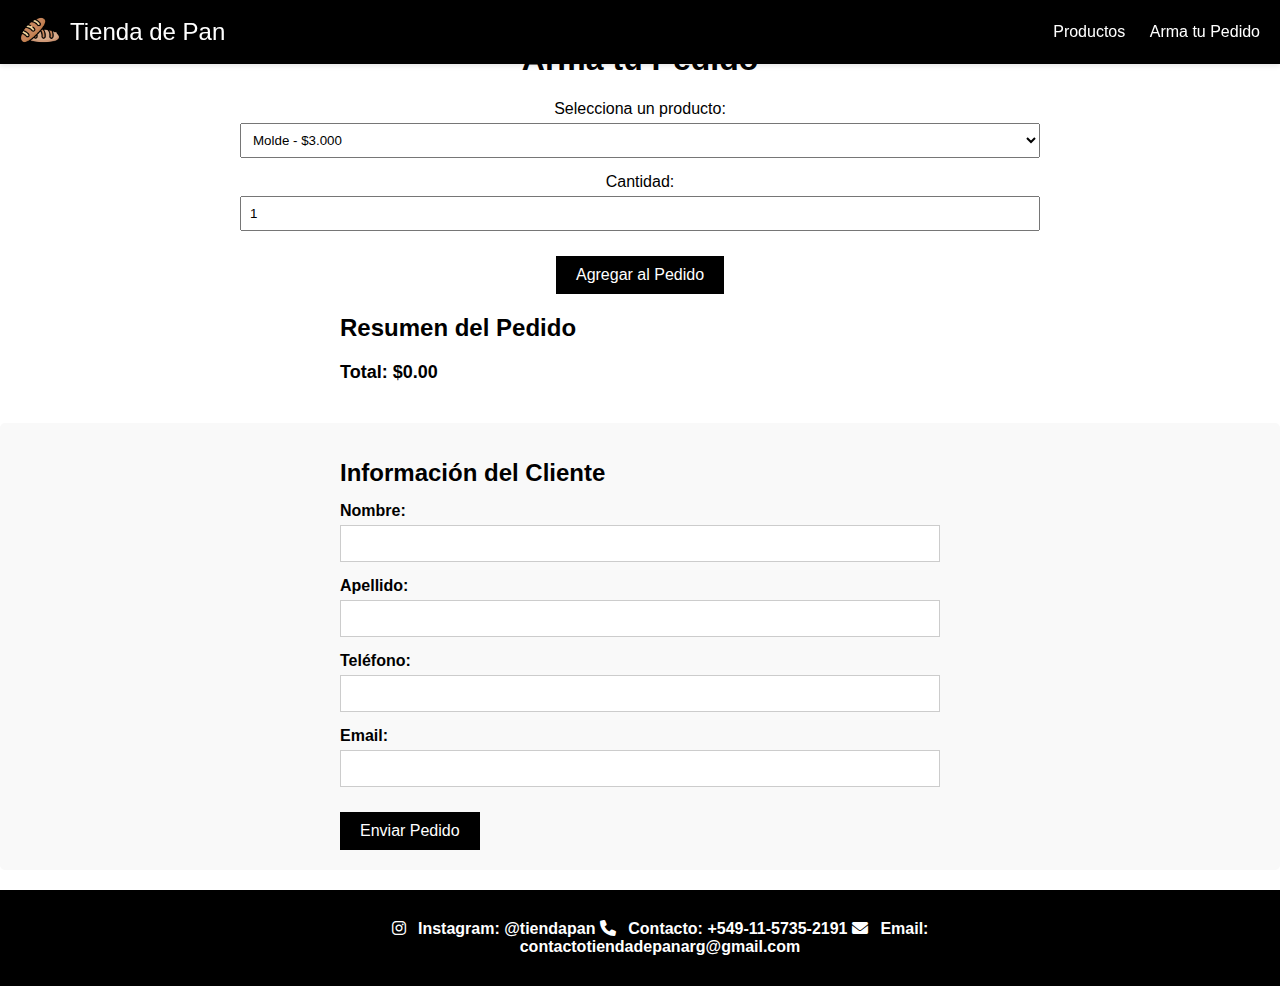
==== armar-pedido.html @ 195a698e "Subo el proyecto terminado" ====
<!DOCTYPE html>
<html lang="es">

<head>
    <meta charset="UTF-8">
    <meta name="viewport" content="width=device-width, initial-scale=1.0">
    <title>Arma tu Pedido - Tienda de Pan</title>
    <link rel="stylesheet" href="style.css">
    <link rel="stylesheet" href="https://cdnjs.cloudflare.com/ajax/libs/font-awesome/6.0.0-beta3/css/all.min.css">
</head>

<body>
    <!-- Navbar -->
    <nav class="navbar">
        <div class="nav-container">
            <div class="nav-logo">
                <a href="index.html"><img src="/img/pan-icono.png" alt="Icono de Tienda de Pan" class="nav-icon"></a>
                <span class="nav-title">Tienda de Pan</span>
            </div>
            <div class="nav-links">
                <a href="productos.html">Productos</a>
                <a href="armar-pedido.html">Arma tu Pedido</a>
            </div>
        </div>
    </nav>

    <!-- Formulario de Pedido -->
    <section class="order-form">
        <div class="form-container">
            <h1>Arma tu Pedido</h1>
            <form id="pedido-form">
                <div class="form-group">
                    <label for="producto">Selecciona un producto:</label>
                    <select id="producto" name="producto">
                        <option value="molde" data-price="3.000">Molde - $3.000</option>
                        <option value="molde-integral" data-price="3.500">Molde Integral - $3.500</option>
                        <option value="ciabatta" data-price="3.200">Ciabatta - $3.200</option>
                        <option value="pan-pita" data-price="3.000">Pan Pita - $3.000</option>
                        <option value="baguette" data-price="2.000">Baguette - $2.000</option>
                        <option value="burguer-semola" data-price="2.700">Burguer Sémola - $2.700</option>
                        <option value="burguer-papa" data-price="3.000">Burguer Papa - $3.000</option>
                        <option value="brioche" data-price="4.000">Brioche - $4.000</option>
                        <option value="baguel" data-price="3.000">Baguel - $3.000</option>
                        <option value="focaccia" data-price="4.000">Focaccia - $4.000</option>

                        <option value="crumble-manzana" data-price="2.200">Crumble de Manzana - $2.200</option>
                        <option value="lemon-pie" data-price="2.200">Lemon Pie - $2.200</option>
                        <option value="carrot-cake" data-price="2.200">Carrot Cake - $2.200</option>
                        <option value="brownie" data-price="2.500">Brownie - $2.500</option>
                        <option value="red-velvet" data-price="2.500">Red Velvet - $2.500</option>
                        <option value="torta-matilda" data-price="3.000">Torta Matilda - $3.000</option>
                        <option value="budin-limon-amapolas" data-price="3.000">Budín de Limón y Amapolas - $3.000
                        </option>
                        <option value="budin-banana-chips" data-price="3.000">Budín de Banana con Chips de Chocolate -
                            $3.000</option>
                        <option value="budin-chocolate-chips" data-price="3.000">Budín de Chocolate con Chips - $3.000
                        </option>

                        <option value="sorrentinos" data-price="5.800">Sorrentinos - $5.800</option>
                        <option value="ravioles" data-price="5.400">Ravioles - $5.400</option>
                        <option value="spaghetti" data-price="3.000">Spaghetti - $3.000</option>
                        <option value="fetucchini" data-price="3.000">Fetucchini - $3.000</option>

                        <option value="pre-pizza-mozzarella" data-price="4.500">Pre-Pizza Mozzarella - $4.500</option>
                        <option value="pre-pizza-mozzarella-y-jamon" data-price="4.500">Pre-Pizza Mozzarella y Jamón -
                            $4.500</option>
                        <option value="tarta-mix-vegetales" data-price="3.500">Tarta Mix Vegetales - $3.500</option>
                        <option value="tarta-hongos-puerro" data-price="3.500">Tarta Hongos y Puerro - $3.500</option>
                        <option value="tarta-mozzarella-jamon" data-price="3.500">Tarta Mozzarella y Jamón - $3.500
                        </option>
                        <option value="tarta-calabaza" data-price="3.500">Tarta de Calabaza - $3.500</option>

                        <option value="croissant" data-price="5.600">Croissant - $5.600</option>
                        <option value="medialunas" data-price="4.200">Medialunas - $4.200</option>
                        <option value="scones-queso" data-price="6.000">Scone de Queso - $6.000</option>
                        <option value="scones-dulce" data-price="5.400">Scone Dulce - $5.400</option>
                        <option value="roll-canela" data-price="6.000">Roll de Canela - $6.000</option>
                        <option value="alfajor-sable-ddl" data-price="4.800">Alfajor Sable DDL - $4.800</option>
                        <option value="alfajor-chocolate" data-price="4.500">Alfajor de Chocolate - $4.500</option>
                        <option value="alfajor-maicena" data-price="4.000">Alfajor de Maicena - $4.000</option>
                        <!-- Agrega más opciones aquí -->
                    </select>
                </div>
                <div class="form-group">
                    <label for="cantidad">Cantidad:</label>
                    <input type="number" id="cantidad" name="cantidad" min="1" value="1" required>
                </div>
                <button type="button" id="agregar-btn">Agregar al Pedido</button>
            </form>

            <div class="pedido-resumen">
                <h2>Resumen del Pedido</h2>
                <ul id="pedido-lista"></ul>
                <div id="total">
                    <strong>Total: $<span id="total-precio">0.00</span></strong>
                </div>
            </div>
        </div>
    </section>

    <!-- Formulario de Cliente -->
    <section class="customer-info">
        <div class="form-container">
            <h1>Información del Cliente</h1>
            <form id="cliente-form">
                <div class="form-group">
                    <label for="nombre">Nombre:</label>
                    <input type="text" id="nombre" name="nombre" required>
                </div>
                <div class="form-group">
                    <label for="apellido">Apellido:</label>
                    <input type="text" id="apellido" name="apellido" required>
                </div>
                <div class="form-group">
                    <label for="telefono">Teléfono:</label>
                    <input type="tel" id="telefono" name="telefono" required>
                </div>
                <div class="form-group">
                    <label for="email">Email:</label>
                    <input type="email" id="email" name="email" required>
                </div>
                <button type="button" id="enviar-pedido-btn">Enviar Pedido</button>
                <p id="error-msg" class="error-msg">Por favor, completa todos los campos antes de continuar.</p>
            </form>
        </div>
    </section>

    <footer class="footer">
        <div class="footer-container">
            <p>
                <a href="https://www.instagram.com/tiendadepan.arg/" target="_blank" class="footer-link">
                    <i class="fab fa-instagram"></i> Instagram: @tiendapan
                </a>
                <a href="tel:+5491157352191" class="footer-link">
                    <i class="fas fa-phone"></i> Contacto: +549-11-5735-2191
                </a>
                <a href="mailto:contactotiendadepan@gmail.com" class="footer-link">
                    <i class="fas fa-envelope"></i> Email: contactotiendadepanarg@gmail.com
                </a>
            </p>
        </div>
    </footer>

    <script src="/script.js">
    </script>
</body>

</html>
---- style.css ----
/* General styles */
html, body {
    margin: 0;
    padding: 0;
    height: 100%; /* Asegura que html y body ocupen toda la altura */
}

body {
    font-family: Arial, sans-serif;
    color: #000;
    background-color: #fff;
    overflow-x: hidden; /* Evitar el desbordamiento horizontal */
    display: flex;
    flex-direction: column;
}

/* Navbar styles */
.navbar {
    background-color: #000;
    color: #fff;
    padding: 10px 20px;
    position: fixed;
    width: 100%;
    top: 0;
    left: 0;
    z-index: 1000;
    box-shadow: 0 2px 5px rgba(0, 0, 0, 0.1); /* Agregar sombra para mayor visibilidad */
    box-sizing: border-box; /* Asegura que el padding no afecte el ancho total */
}

.nav-container {
    display: flex;
    justify-content: space-between;
    align-items: center;
}

.nav-logo {
    display: flex;
    align-items: center;
}

.nav-icon {
    width: 40px;
    height: 40px;
}

.nav-title {
    margin-left: 10px;
    font-size: 24px;
}

.nav-links a {
    color: #fff;
    margin-left: 20px;
    text-decoration: none;
}

.nav-links a:hover {
    text-decoration: underline;
    color: #097429;
}

/* Hero section styles */
.hero {
    position: relative;
    height: calc(100vh - 60px); /* Ajusta la altura para no cubrir el navbar */
    overflow: hidden; /* Ocultar cualquier contenido que se desborde */
    margin-top: 60px; /* Espacio para el navbar fijo */
}

.hero-image {
    width: 100%;
    height: 100%; /* Asegura que la imagen cubra toda la sección hero */
    object-fit: cover; /* Mantiene la proporción de la imagen y cubre el área */
    display: block;
}

.hero-text {
    position: absolute;
    top: 50%;
    left: 50%;
    transform: translate(-50%, -50%);
    color: #fff;
    padding: 20px;
    background: rgba(0, 0, 0, 0.5); /* Fondo semi-transparente para mejorar la legibilidad */
    border-radius: 10px;
    text-align: center;
}

.hero-text h1 {
    font-size: 3em;
    margin: 0;
}

.hero-text p {
    font-size: 1.5em;
    margin: 10px 0 0;
}

/* Introduction section styles */
.intro {
    padding: 20px;
    text-align: center;
}




/* Form Styles */
.order-form {
    padding: 20px;
    text-align: center;
    flex: 1; /* Ocupa el espacio restante */
}

.form-container {
    max-width: 800px;
    margin: 0 auto;
}

.form-group {
    margin-bottom: 15px;
}

.form-group label {
    display: block;
    margin-bottom: 5px;
}

.form-group input,
.form-group select {
    width: 100%;
    padding: 8px;
    box-sizing: border-box;
}

button {
    background-color: #000;
    color: #fff;
    border: none;
    padding: 10px 20px;
    cursor: pointer;
    font-size: 16px;
    margin-top: 10px;
}

button:hover {
    background-color: #444;
}

.pedido-resumen {
    margin-top: 20px;
    text-align: left;
    max-width: 600px;
    margin: 0 auto;
}

.pedido-resumen ul {
    list-style-type: none;
    padding: 0;
}

.pedido-resumen li {
    display: flex;
    justify-content: space-between;
    align-items: center;
    padding: 5px 0;
}

.pedido-resumen button.eliminar-btn {
    background-color: #d9534f;
    border: none;
    color: #fff;
    padding: 5px 10px;
    cursor: pointer;
}

.pedido-resumen button.eliminar-btn:hover {
    background-color: #c9302c;
}

#total {
    font-size: 18px;
    margin-top: 10px;
}

/* Footer styles */
.footer {
    background-color: #000;
    color: #fff;
    padding: 20px;
    text-align: center;
    width: 100%;
}

.footer-container {
    max-width: 800px;
    margin: 0 auto;
    
}

.footer p {
    margin: 10px 0;
    font-size: 16px;
    justify-content: space-between;
}

.footer-link {
    text-decoration: none;
    color: #fff; /* Color del texto de los enlaces */
    font-weight: bold;
}

.footer-link i {
    margin-right: 8px;
}

.footer-link:hover {
    color: #097429; /* Color al pasar el ratón por encima */
}


.productos {
    padding: 20px;
}

.section {
    margin-bottom: 40px;
}

.section h2 {
    border-bottom: 2px solid #000;
    padding-bottom: 10px;
    margin-bottom: 20px;
}

.producto {
    text-align: center;
    margin-bottom: 20px;
    border-bottom: 1px solid #ddd;
    padding-bottom: 20px;
    gap: 200px; /* Espacio entre imagen y texto */
}

.producto img {
    max-width: 150px; /* Limita el tamaño máximo de la imagen */
    height: auto;
    object-fit: cover; /* Mantiene la proporción de la imagen */
    border-radius: 8px; /* Bordes redondeados para la imagen */
}

.producto-info {
    flex: 1;
}

.producto-info h3 {
    margin: 0;
    font-size: 20px;
}

.producto-info p {
    margin: 5px 0;
    color: #666;
    line-height: 1.5; /* Mejora la legibilidad del texto */
}

.producto-info span {
    display: block;
    font-size: 16px;
    margin-top: 5px;
}

/* Estilos para el formulario de cliente */
.customer-info {
    background-color: #f9f9f9;
    padding: 20px;
    margin: 20px 0;
    border-radius: 5px;
}

.customer-info .form-container {
    max-width: 600px;
    margin: 0 auto;
}

.customer-info h1 {
    font-size: 24px;
    margin-bottom: 15px;
}

.customer-info .form-group {
    margin-bottom: 15px;
}

.customer-info .form-group label {
    display: block;
    margin-bottom: 5px;
    font-weight: bold;
}

.customer-info .form-group input {
    width: 100%;
    padding: 10px;
    border: 1px solid #ccc;
}

.customer-info button {
    background-color: #000000;
    color: #fff;
    padding: 10px 20px;
    border: none;

    cursor: pointer;
}

.customer-info button:hover {
    background-color: #000000;
}

.error-msg {
    color: #ff0000;
    font-size: 14px;
    margin-top: 10px;
    display: none; /* Ocultar el mensaje por defecto */
}
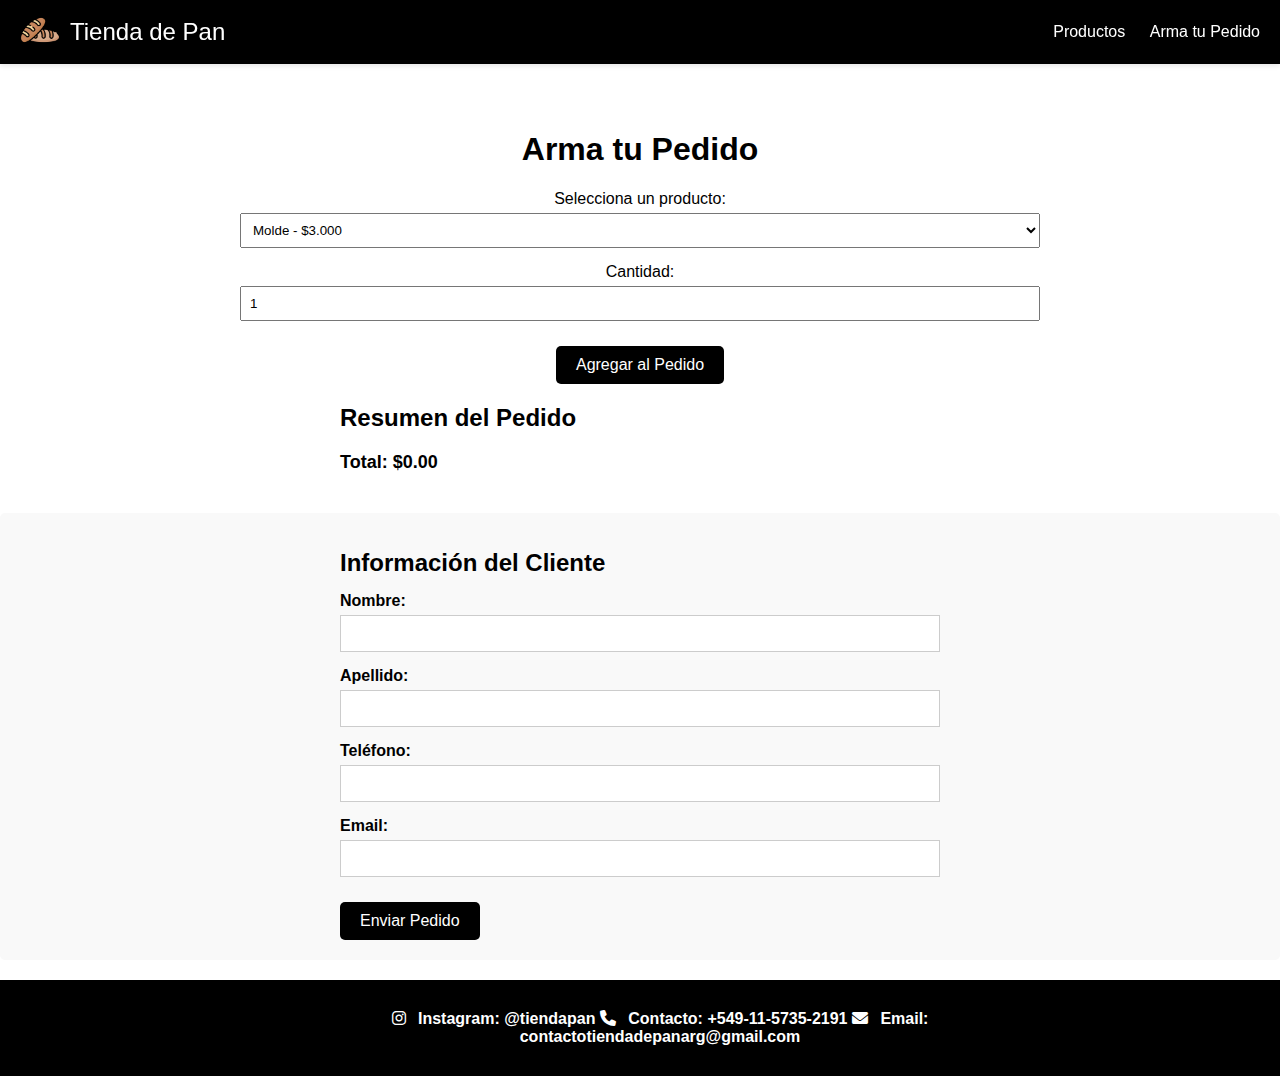
==== commit bc047f6d: "corrijo error responsivo en celulares" ====
--- a/armar-pedido.html
+++ b/armar-pedido.html
@@ -24,6 +24,7 @@
         </div>
     </nav>
 
+    <br><br><br><br><br>
     <!-- Formulario de Pedido -->
     <section class="order-form">
         <div class="form-container">
--- a/style.css
+++ b/style.css
@@ -2,14 +2,14 @@
 html, body {
     margin: 0;
     padding: 0;
-    height: 100%; /* Asegura que html y body ocupen toda la altura */
+    height: 100%;
+    font-family: Arial, sans-serif;
 }
 
 body {
-    font-family: Arial, sans-serif;
     color: #000;
     background-color: #fff;
-    overflow-x: hidden; /* Evitar el desbordamiento horizontal */
+    overflow-x: hidden; /* Avoid horizontal overflow */
     display: flex;
     flex-direction: column;
 }
@@ -24,8 +24,8 @@
     top: 0;
     left: 0;
     z-index: 1000;
-    box-shadow: 0 2px 5px rgba(0, 0, 0, 0.1); /* Agregar sombra para mayor visibilidad */
-    box-sizing: border-box; /* Asegura que el padding no afecte el ancho total */
+    box-shadow: 0 2px 5px rgba(0, 0, 0, 0.1);
+    box-sizing: border-box;
 }
 
 .nav-container {
@@ -63,15 +63,15 @@
 /* Hero section styles */
 .hero {
     position: relative;
-    height: calc(100vh - 60px); /* Ajusta la altura para no cubrir el navbar */
-    overflow: hidden; /* Ocultar cualquier contenido que se desborde */
-    margin-top: 60px; /* Espacio para el navbar fijo */
+    height: calc(100vh - 60px); /* Adjust height to avoid navbar overlap */
+    overflow: hidden;
+    margin-top: 60px; /* Space for fixed navbar */
 }
 
 .hero-image {
     width: 100%;
-    height: 100%; /* Asegura que la imagen cubra toda la sección hero */
-    object-fit: cover; /* Mantiene la proporción de la imagen y cubre el área */
+    height: 100%;
+    object-fit: cover;
     display: block;
 }
 
@@ -82,7 +82,7 @@
     transform: translate(-50%, -50%);
     color: #fff;
     padding: 20px;
-    background: rgba(0, 0, 0, 0.5); /* Fondo semi-transparente para mejorar la legibilidad */
+    background: rgba(0, 0, 0, 0.5); /* Semi-transparent background */
     border-radius: 10px;
     text-align: center;
 }
@@ -103,14 +103,11 @@
     text-align: center;
 }
 
-
-
-
 /* Form Styles */
 .order-form {
     padding: 20px;
     text-align: center;
-    flex: 1; /* Ocupa el espacio restante */
+    flex: 1; /* Occupy the remaining space */
 }
 
 .form-container {
@@ -142,6 +139,7 @@
     cursor: pointer;
     font-size: 16px;
     margin-top: 10px;
+    border-radius: 5px;
 }
 
 button:hover {
@@ -173,6 +171,7 @@
     color: #fff;
     padding: 5px 10px;
     cursor: pointer;
+    border-radius: 5px;
 }
 
 .pedido-resumen button.eliminar-btn:hover {
@@ -191,23 +190,22 @@
     padding: 20px;
     text-align: center;
     width: 100%;
+    margin-top: auto; /* Push footer to the bottom */
 }
 
 .footer-container {
     max-width: 800px;
     margin: 0 auto;
-    
 }
 
 .footer p {
     margin: 10px 0;
     font-size: 16px;
-    justify-content: space-between;
 }
 
 .footer-link {
     text-decoration: none;
-    color: #fff; /* Color del texto de los enlaces */
+    color: #fff;
     font-weight: bold;
 }
 
@@ -216,10 +214,10 @@
 }
 
 .footer-link:hover {
-    color: #097429; /* Color al pasar el ratón por encima */
-}
-
-
+    color: #097429;
+}
+
+/* Product section styles */
 .productos {
     padding: 20px;
 }
@@ -239,14 +237,17 @@
     margin-bottom: 20px;
     border-bottom: 1px solid #ddd;
     padding-bottom: 20px;
-    gap: 200px; /* Espacio entre imagen y texto */
+    display: flex;
+    justify-content: center;
+    gap: 20px;
+    flex-wrap: wrap; /* Ensure items wrap in smaller viewports */
 }
 
 .producto img {
-    max-width: 150px; /* Limita el tamaño máximo de la imagen */
+    max-width: 150px;
     height: auto;
-    object-fit: cover; /* Mantiene la proporción de la imagen */
-    border-radius: 8px; /* Bordes redondeados para la imagen */
+    object-fit: cover;
+    border-radius: 8px;
 }
 
 .producto-info {
@@ -261,7 +262,7 @@
 .producto-info p {
     margin: 5px 0;
     color: #666;
-    line-height: 1.5; /* Mejora la legibilidad del texto */
+    line-height: 1.5;
 }
 
 .producto-info span {
@@ -270,7 +271,7 @@
     margin-top: 5px;
 }
 
-/* Estilos para el formulario de cliente */
+/* Customer info form styles */
 .customer-info {
     background-color: #f9f9f9;
     padding: 20px;
@@ -305,21 +306,56 @@
 }
 
 .customer-info button {
-    background-color: #000000;
+    background-color: #000;
     color: #fff;
     padding: 10px 20px;
     border: none;
-
     cursor: pointer;
+    border-radius: 5px;
 }
 
 .customer-info button:hover {
-    background-color: #000000;
-}
-
+    background-color: #444;
+}
+
+/* Error message styles */
 .error-msg {
     color: #ff0000;
     font-size: 14px;
     margin-top: 10px;
-    display: none; /* Ocultar el mensaje por defecto */
-}
+    display: none; /* Hidden by default */
+}
+
+/* Responsive styles */
+@media (max-width: 768px) {
+    .nav-title {
+        font-size: 20px;
+    }
+
+    .nav-links {
+        display: flex;
+        flex-direction: column;
+        align-items: center;
+    }
+
+    .nav-links a {
+        margin: 10px 0;
+    }
+
+    .hero-text h1 {
+        font-size: 2em;
+    }
+
+    .hero-text p {
+        font-size: 1em;
+    }
+
+    .producto {
+        flex-direction: column;
+        align-items: center;
+    }
+
+    .footer {
+        font-size: 14px;
+    }
+}
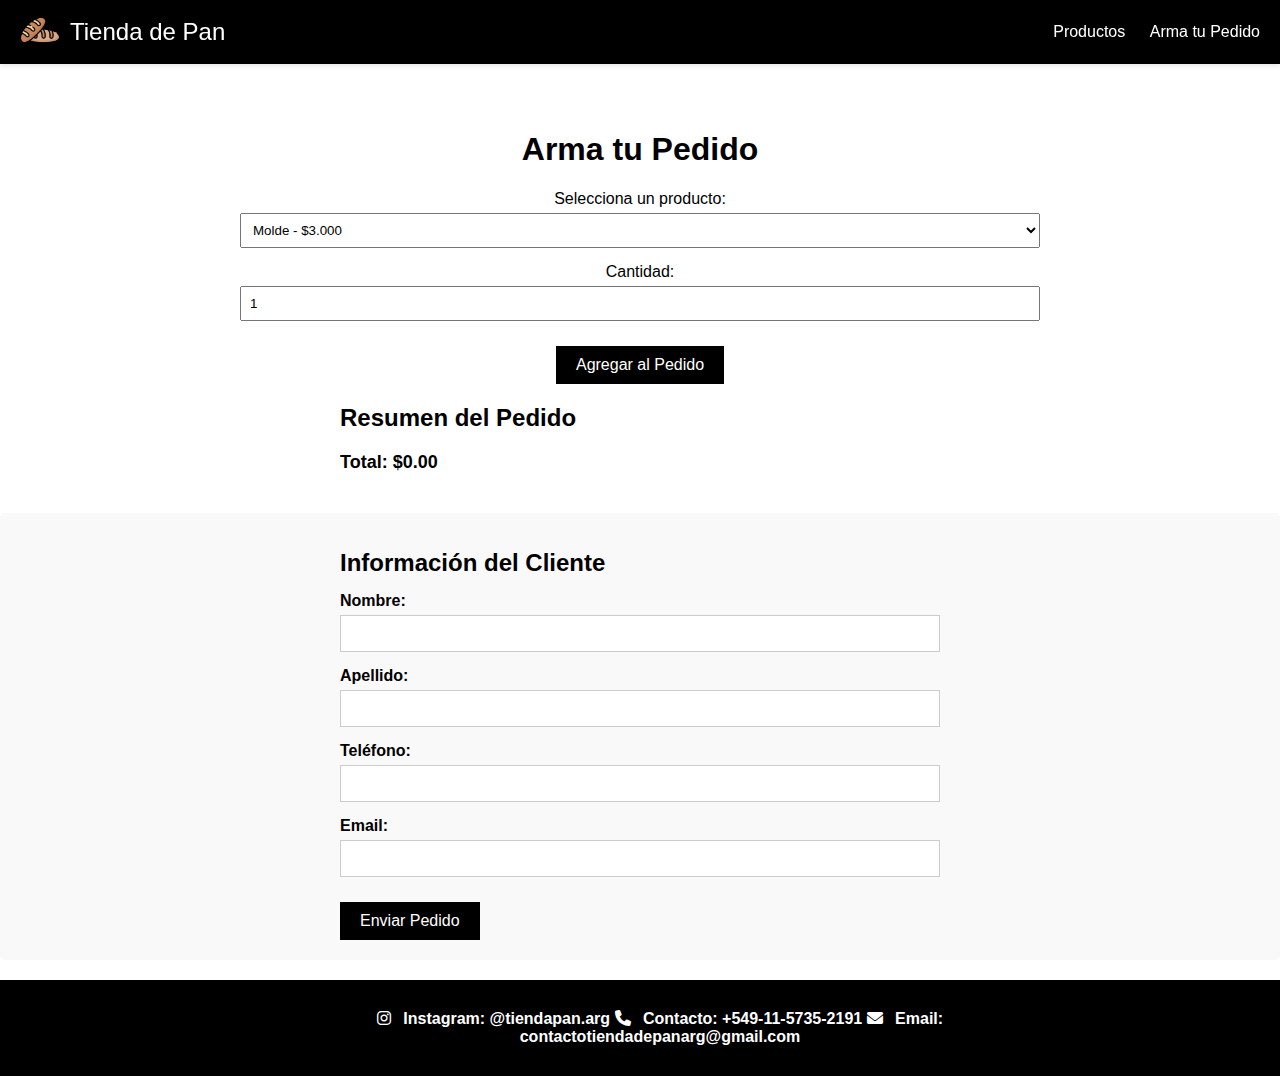
==== commit 56e32298: "corrijo nombre de instagram, faltaba .arg" ====
--- a/armar-pedido.html
+++ b/armar-pedido.html
@@ -130,7 +130,7 @@
         <div class="footer-container">
             <p>
                 <a href="https://www.instagram.com/tiendadepan.arg/" target="_blank" class="footer-link">
-                    <i class="fab fa-instagram"></i> Instagram: @tiendapan
+                    <i class="fab fa-instagram"></i> Instagram: @tiendapan.arg
                 </a>
                 <a href="tel:+5491157352191" class="footer-link">
                     <i class="fas fa-phone"></i> Contacto: +549-11-5735-2191
--- a/style.css
+++ b/style.css
@@ -2,14 +2,14 @@
 html, body {
     margin: 0;
     padding: 0;
-    height: 100%;
+    height: 100%; /* Asegura que html y body ocupen toda la altura */
+}
+
+body {
     font-family: Arial, sans-serif;
-}
-
-body {
     color: #000;
     background-color: #fff;
-    overflow-x: hidden; /* Avoid horizontal overflow */
+    overflow-x: hidden; /* Evitar el desbordamiento horizontal */
     display: flex;
     flex-direction: column;
 }
@@ -24,8 +24,8 @@
     top: 0;
     left: 0;
     z-index: 1000;
-    box-shadow: 0 2px 5px rgba(0, 0, 0, 0.1);
-    box-sizing: border-box;
+    box-shadow: 0 2px 5px rgba(0, 0, 0, 0.1); /* Agregar sombra para mayor visibilidad */
+    box-sizing: border-box; /* Asegura que el padding no afecte el ancho total */
 }
 
 .nav-container {
@@ -63,16 +63,16 @@
 /* Hero section styles */
 .hero {
     position: relative;
-    height: calc(100vh - 60px); /* Adjust height to avoid navbar overlap */
-    overflow: hidden;
-    margin-top: 60px; /* Space for fixed navbar */
+    height: calc(100vh - 60px); /* Ajusta la altura para no cubrir el navbar */
+    overflow: hidden; /* Ocultar cualquier contenido que se desborde */
+    margin-top: 60px; /* Espacio para el navbar fijo */
 }
 
 .hero-image {
     width: 100%;
-    height: 100%;
-    object-fit: cover;
-    display: block;
+    height: 100%; /* Asegura que la imagen cubra toda la sección hero */
+    object-fit: cover; /* Mantiene la proporción de la imagen y cubre el área */
+   
 }
 
 .hero-text {
@@ -82,7 +82,7 @@
     transform: translate(-50%, -50%);
     color: #fff;
     padding: 20px;
-    background: rgba(0, 0, 0, 0.5); /* Semi-transparent background */
+    background: rgba(0, 0, 0, 0.5); /* Fondo semi-transparente para mejorar la legibilidad */
     border-radius: 10px;
     text-align: center;
 }
@@ -103,11 +103,14 @@
     text-align: center;
 }
 
+
+
+
 /* Form Styles */
 .order-form {
     padding: 20px;
     text-align: center;
-    flex: 1; /* Occupy the remaining space */
+    flex: 1; /* Ocupa el espacio restante */
 }
 
 .form-container {
@@ -139,7 +142,6 @@
     cursor: pointer;
     font-size: 16px;
     margin-top: 10px;
-    border-radius: 5px;
 }
 
 button:hover {
@@ -171,7 +173,6 @@
     color: #fff;
     padding: 5px 10px;
     cursor: pointer;
-    border-radius: 5px;
 }
 
 .pedido-resumen button.eliminar-btn:hover {
@@ -190,22 +191,23 @@
     padding: 20px;
     text-align: center;
     width: 100%;
-    margin-top: auto; /* Push footer to the bottom */
 }
 
 .footer-container {
     max-width: 800px;
     margin: 0 auto;
+    
 }
 
 .footer p {
     margin: 10px 0;
     font-size: 16px;
+    justify-content: space-between;
 }
 
 .footer-link {
     text-decoration: none;
-    color: #fff;
+    color: #fff; /* Color del texto de los enlaces */
     font-weight: bold;
 }
 
@@ -214,10 +216,10 @@
 }
 
 .footer-link:hover {
-    color: #097429;
-}
-
-/* Product section styles */
+    color: #097429; /* Color al pasar el ratón por encima */
+}
+
+
 .productos {
     padding: 20px;
 }
@@ -237,17 +239,14 @@
     margin-bottom: 20px;
     border-bottom: 1px solid #ddd;
     padding-bottom: 20px;
-    display: flex;
-    justify-content: center;
-    gap: 20px;
-    flex-wrap: wrap; /* Ensure items wrap in smaller viewports */
+    gap: 200px; /* Espacio entre imagen y texto */
 }
 
 .producto img {
-    max-width: 150px;
+    max-width: 150px; /* Limita el tamaño máximo de la imagen */
     height: auto;
-    object-fit: cover;
-    border-radius: 8px;
+    object-fit: cover; /* Mantiene la proporción de la imagen */
+    border-radius: 8px; /* Bordes redondeados para la imagen */
 }
 
 .producto-info {
@@ -262,7 +261,7 @@
 .producto-info p {
     margin: 5px 0;
     color: #666;
-    line-height: 1.5;
+    line-height: 1.5; /* Mejora la legibilidad del texto */
 }
 
 .producto-info span {
@@ -271,7 +270,7 @@
     margin-top: 5px;
 }
 
-/* Customer info form styles */
+/* Estilos para el formulario de cliente */
 .customer-info {
     background-color: #f9f9f9;
     padding: 20px;
@@ -306,56 +305,21 @@
 }
 
 .customer-info button {
-    background-color: #000;
+    background-color: #000000;
     color: #fff;
     padding: 10px 20px;
     border: none;
+
     cursor: pointer;
-    border-radius: 5px;
 }
 
 .customer-info button:hover {
-    background-color: #444;
-}
-
-/* Error message styles */
+    background-color: #000000;
+}
+
 .error-msg {
     color: #ff0000;
     font-size: 14px;
     margin-top: 10px;
-    display: none; /* Hidden by default */
-}
-
-/* Responsive styles */
-@media (max-width: 768px) {
-    .nav-title {
-        font-size: 20px;
-    }
-
-    .nav-links {
-        display: flex;
-        flex-direction: column;
-        align-items: center;
-    }
-
-    .nav-links a {
-        margin: 10px 0;
-    }
-
-    .hero-text h1 {
-        font-size: 2em;
-    }
-
-    .hero-text p {
-        font-size: 1em;
-    }
-
-    .producto {
-        flex-direction: column;
-        align-items: center;
-    }
-
-    .footer {
-        font-size: 14px;
-    }
-}
+    display: none; /* Ocultar el mensaje por defecto */
+}
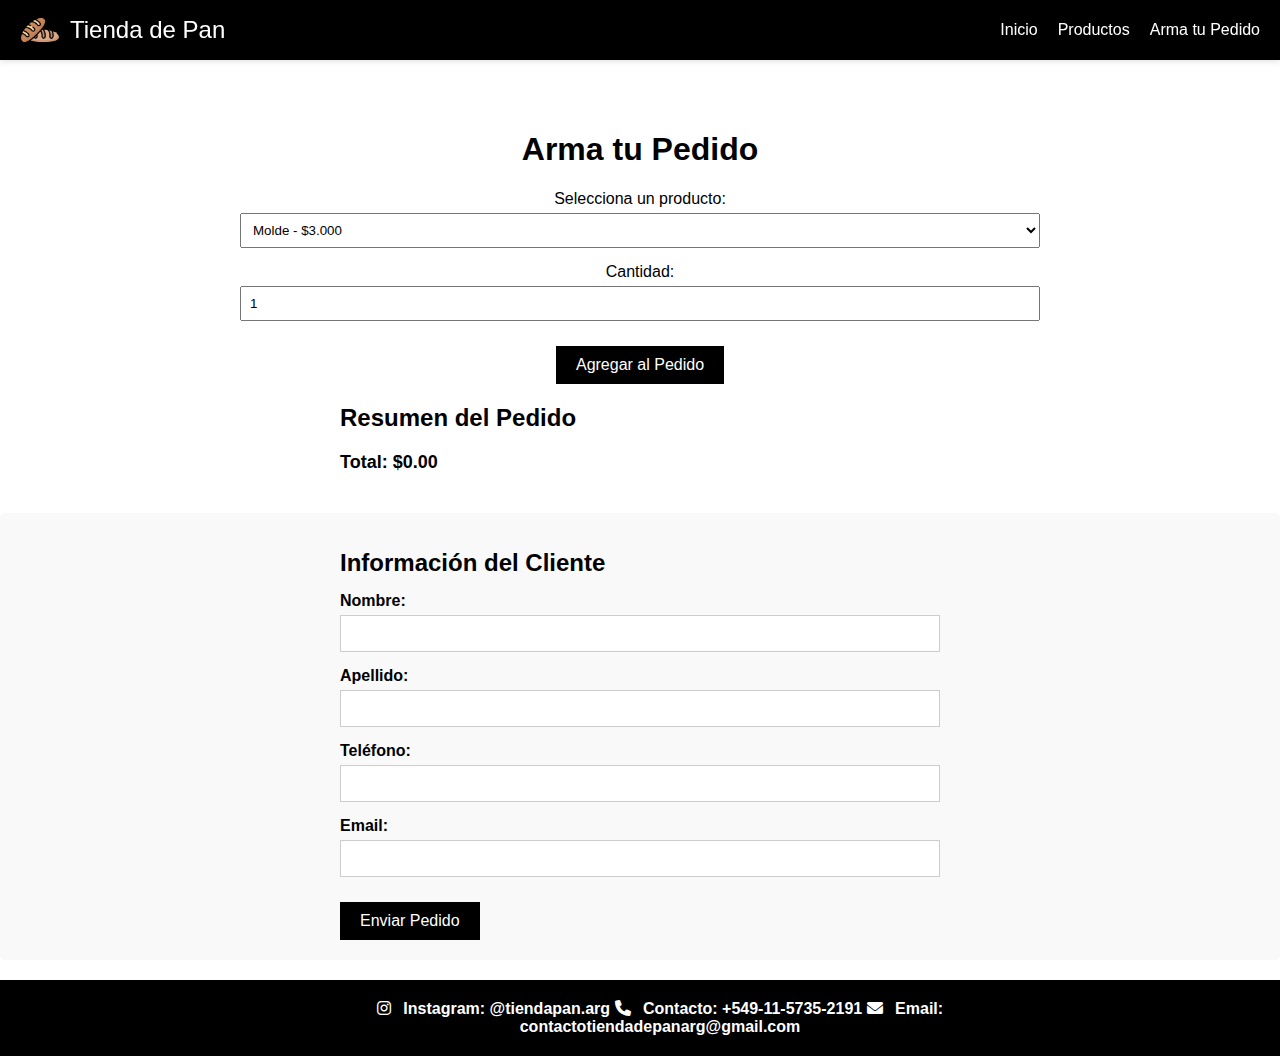
==== commit 60ae9c0d: "Creo menu hamburguesa para cuando se ve en celulares" ====
--- a/armar-pedido.html
+++ b/armar-pedido.html
@@ -14,10 +14,14 @@
     <nav class="navbar">
         <div class="nav-container">
             <div class="nav-logo">
-                <a href="index.html"><img src="/img/pan-icono.png" alt="Icono de Tienda de Pan" class="nav-icon"></a>
+                <img src="/img/pan-icono.png" alt="Icono de Tienda de Pan" class="nav-icon">
                 <span class="nav-title">Tienda de Pan</span>
             </div>
+            <button class="nav-toggle" aria-label="Toggle navigation">
+                <i class="fas fa-bars"></i> <!-- Icono de hamburguesa -->
+            </button>
             <div class="nav-links">
+                <a href="index.html">Inicio</a>
                 <a href="productos.html">Productos</a>
                 <a href="armar-pedido.html">Arma tu Pedido</a>
             </div>
--- a/style.css
+++ b/style.css
@@ -1,15 +1,16 @@
+/* General styles */
 /* General styles */
 html, body {
     margin: 0;
     padding: 0;
-    height: 100%; /* Asegura que html y body ocupen toda la altura */
+    height: 100%;
+    font-family: Arial, sans-serif;
 }
 
 body {
-    font-family: Arial, sans-serif;
     color: #000;
     background-color: #fff;
-    overflow-x: hidden; /* Evitar el desbordamiento horizontal */
+    overflow-x: hidden;
     display: flex;
     flex-direction: column;
 }
@@ -24,14 +25,15 @@
     top: 0;
     left: 0;
     z-index: 1000;
-    box-shadow: 0 2px 5px rgba(0, 0, 0, 0.1); /* Agregar sombra para mayor visibilidad */
-    box-sizing: border-box; /* Asegura que el padding no afecte el ancho total */
+    box-shadow: 0 2px 5px rgba(0, 0, 0, 0.1);
+    box-sizing: border-box;
 }
 
 .nav-container {
     display: flex;
     justify-content: space-between;
     align-items: center;
+    position: relative;
 }
 
 .nav-logo {
@@ -49,6 +51,11 @@
     font-size: 24px;
 }
 
+.nav-links {
+    display: flex;
+    align-items: center;
+}
+
 .nav-links a {
     color: #fff;
     margin-left: 20px;
@@ -60,19 +67,68 @@
     color: #097429;
 }
 
+/* Hamburger Menu Button */
+.nav-toggle {
+    display: none;
+    background: none;
+    border: none;
+    color: #fff;
+    font-size: 24px;
+    cursor: pointer;
+    padding: 10px;
+}
+
+/* Responsive styles */
+@media (max-width: 768px) {
+    .nav-title {
+        font-size: 20px;
+    }
+
+    .nav-links {
+        display: none;
+        flex-direction: column;
+        position: absolute;
+        top: 60px; /* Ajusta según el tamaño del navbar */
+        left: 0;
+        width: 100%;
+        background-color: #000;
+    }
+
+    .nav-links a {
+        margin: 10px 0;
+        display: block;
+    }
+
+    .nav-toggle {
+        display: block;
+    }
+
+    .nav-links.show {
+        display: flex;
+    }
+
+    .hero-text h1 {
+        font-size: 2em;
+    }
+
+    .hero-text p {
+        font-size: 1em;
+    }
+}
+
 /* Hero section styles */
 .hero {
     position: relative;
-    height: calc(100vh - 60px); /* Ajusta la altura para no cubrir el navbar */
-    overflow: hidden; /* Ocultar cualquier contenido que se desborde */
-    margin-top: 60px; /* Espacio para el navbar fijo */
+    height: calc(100vh - 60px);
+    overflow: hidden;
+    margin-top: 60px;
 }
 
 .hero-image {
     width: 100%;
-    height: 100%; /* Asegura que la imagen cubra toda la sección hero */
-    object-fit: cover; /* Mantiene la proporción de la imagen y cubre el área */
-   
+    height: 100%;
+    object-fit: cover;
+    display: block;
 }
 
 .hero-text {
@@ -82,7 +138,7 @@
     transform: translate(-50%, -50%);
     color: #fff;
     padding: 20px;
-    background: rgba(0, 0, 0, 0.5); /* Fondo semi-transparente para mejorar la legibilidad */
+    background: rgba(0, 0, 0, 0.5);
     border-radius: 10px;
     text-align: center;
 }
@@ -97,10 +153,40 @@
     margin: 10px 0 0;
 }
 
-/* Introduction section styles */
-.intro {
+/* Footer styles */
+.footer {
+    background-color: #000;
+    color: #fff;
     padding: 20px;
     text-align: center;
+    width: 100%;
+    margin-top: auto;
+}
+
+.footer-container {
+    max-width: 800px;
+    margin: 0 auto;
+    padding: 0 20px;
+    box-sizing: border-box;
+}
+
+.footer p {
+    margin: 0;
+    font-size: 16px;
+}
+
+.footer-link {
+    text-decoration: none;
+    color: #fff;
+    font-weight: bold;
+}
+
+.footer-link i {
+    margin-right: 8px;
+}
+
+.footer-link:hover {
+    color: #097429;
 }
 
 
@@ -184,40 +270,7 @@
     margin-top: 10px;
 }
 
-/* Footer styles */
-.footer {
-    background-color: #000;
-    color: #fff;
-    padding: 20px;
-    text-align: center;
-    width: 100%;
-}
-
-.footer-container {
-    max-width: 800px;
-    margin: 0 auto;
-    
-}
-
-.footer p {
-    margin: 10px 0;
-    font-size: 16px;
-    justify-content: space-between;
-}
-
-.footer-link {
-    text-decoration: none;
-    color: #fff; /* Color del texto de los enlaces */
-    font-weight: bold;
-}
-
-.footer-link i {
-    margin-right: 8px;
-}
-
-.footer-link:hover {
-    color: #097429; /* Color al pasar el ratón por encima */
-}
+
 
 
 .productos {
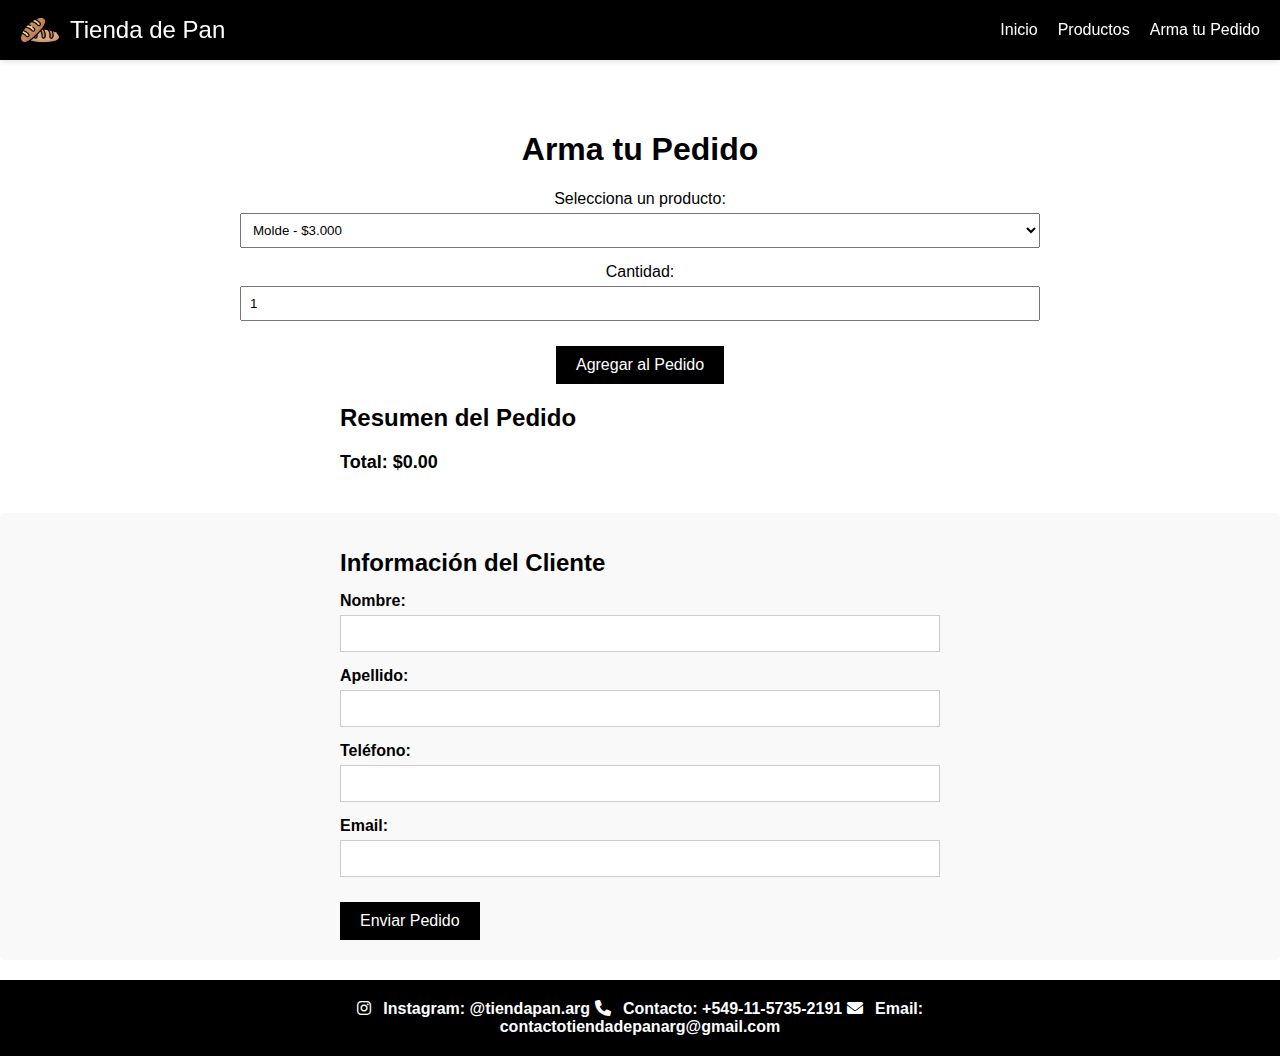
==== commit 584f91e8: "corrijo el mail en script.js y en todos los footer que le faltaba arg al final" ====
--- a/armar-pedido.html
+++ b/armar-pedido.html
@@ -136,10 +136,14 @@
                 <a href="https://www.instagram.com/tiendadepan.arg/" target="_blank" class="footer-link">
                     <i class="fab fa-instagram"></i> Instagram: @tiendapan.arg
                 </a>
+        
+           
                 <a href="tel:+5491157352191" class="footer-link">
                     <i class="fas fa-phone"></i> Contacto: +549-11-5735-2191
                 </a>
-                <a href="mailto:contactotiendadepan@gmail.com" class="footer-link">
+            
+            
+                <a href="mailto:contactotiendadepanarg@gmail.com" class="footer-link">
                     <i class="fas fa-envelope"></i> Email: contactotiendadepanarg@gmail.com
                 </a>
             </p>
--- a/style.css
+++ b/style.css
@@ -1,4 +1,8 @@
-/* General styles */
+* {
+    box-sizing: border-box;
+}
+
+
 /* General styles */
 html, body {
     margin: 0;
@@ -13,6 +17,7 @@
     overflow-x: hidden;
     display: flex;
     flex-direction: column;
+    min-height: 100vh; /* Asegura que el body ocupe al menos el 100% de la altura de la ventana */
 }
 
 /* Navbar styles */
@@ -27,13 +32,18 @@
     z-index: 1000;
     box-shadow: 0 2px 5px rgba(0, 0, 0, 0.1);
     box-sizing: border-box;
-}
-
-.nav-container {
     display: flex;
     justify-content: space-between;
     align-items: center;
-    position: relative;
+}
+
+/* Flex container for navbar */
+.nav-container {
+    display: flex;
+    justify-content: space-between;
+    align-items: center;
+    width: 100%;
+    box-sizing: border-box;
 }
 
 .nav-logo {
@@ -89,14 +99,16 @@
         flex-direction: column;
         position: absolute;
         top: 60px; /* Ajusta según el tamaño del navbar */
-        left: 0;
+        left: 20px;
         width: 100%;
         background-color: #000;
+        padding: 10px 0;
     }
 
     .nav-links a {
         margin: 10px 0;
         display: block;
+        text-align: center;
     }
 
     .nav-toggle {
@@ -107,21 +119,38 @@
         display: flex;
     }
 
+    .hero {
+        height: 50vh; /* Ajusta la altura del héroe según lo que necesites en móvil */
+        margin-top: 60px; /* Espacio para el navbar fijo, si es necesario */
+    }
+
+    .hero-image {
+        object-fit: cover; /* Asegura que la imagen cubra el contenedor sin distorsión */
+        width: 100%; /* Asegura que la imagen cubra todo el ancho del contenedor */
+        height: 100%; /* Asegura que la imagen cubra todo el alto del contenedor */
+    }
+
+    .hero-text {
+        font-size: 1em; /* Ajusta el tamaño del texto si es necesario */
+        background: rgba(0, 0, 0, 0.5); /* Asegúrate de que el texto sea legible */
+    }
+
     .hero-text h1 {
-        font-size: 2em;
+        font-size: 1.5em; /* Ajusta el tamaño del título */
     }
 
     .hero-text p {
-        font-size: 1em;
-    }
-}
+        font-size: 0.8em; /* Ajusta el tamaño del texto descriptivo */
+    }
+}
+
 
 /* Hero section styles */
 .hero {
     position: relative;
-    height: calc(100vh - 60px);
+    height: calc(100vh - 60px); /* Ajusta la altura para no cubrir el navbar */
     overflow: hidden;
-    margin-top: 60px;
+    margin-top: 60px; /* Espacio para el navbar fijo */
 }
 
 .hero-image {
@@ -160,7 +189,6 @@
     padding: 20px;
     text-align: center;
     width: 100%;
-    margin-top: auto;
 }
 
 .footer-container {
@@ -188,8 +216,6 @@
 .footer-link:hover {
     color: #097429;
 }
-
-
 
 
 /* Form Styles */
